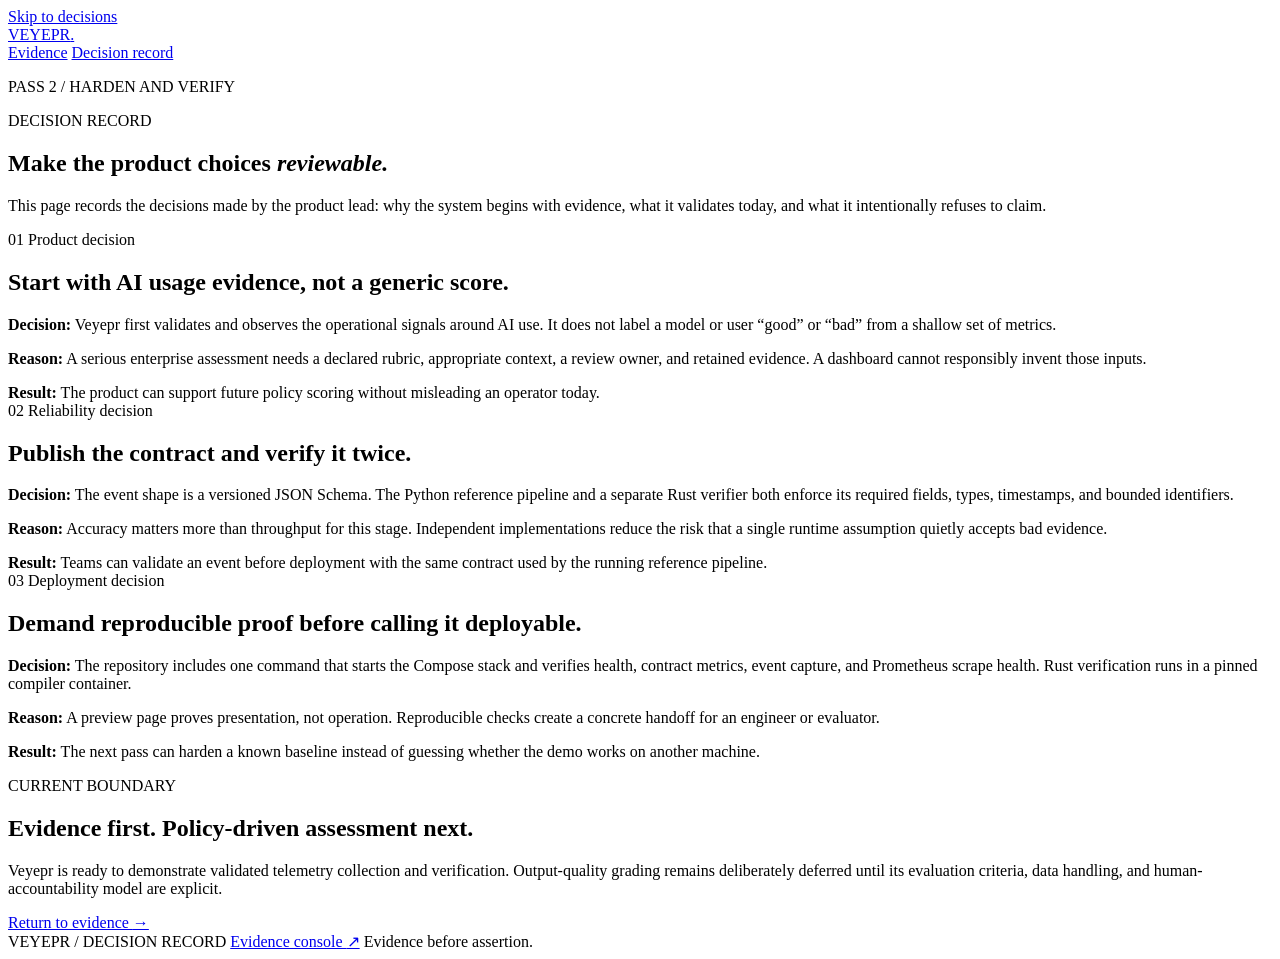
==== src/ai_observability/static/decision-record.html @ bdbd7eb7 "Harden telemetry validation and local verification Co-authored-by: Copilot App <223556219+Copilot@us" ====
<!doctype html>
<html lang="en">
  <head>
    <meta charset="utf-8">
    <meta name="viewport" content="width=device-width, initial-scale=1">
    <meta name="description" content="The Veyepr product and architecture decision record.">
    <title>Veyepr | Decision Record</title>
    <link rel="icon" href="assets/mark.svg" type="image/svg+xml">
    <link rel="preconnect" href="https://fonts.googleapis.com">
    <link rel="preconnect" href="https://fonts.gstatic.com" crossorigin>
    <link href="https://fonts.googleapis.com/css2?family=DM+Serif+Display:ital@0;1&family=IBM+Plex+Mono:wght@400;500;600&display=swap" rel="stylesheet">
    <link rel="stylesheet" href="assets/styles.css">
  </head>
  <body class="triolingo-page">
    <a class="skip-link" href="#decisions">Skip to decisions</a>
    <header class="site-header">
      <a class="wordmark" href="./" aria-label="Veyepr home">VEYEPR<span>.</span></a>
      <nav aria-label="Primary navigation">
        <a href="./">Evidence</a>
        <a aria-current="page" href="decision-record.html">Decision record</a>
      </nav>
    </header>
    <main id="decisions">
      <section class="tri-hero">
        <p class="eyebrow"><span class="status-dot"></span> PASS 2 / HARDEN AND VERIFY</p>
        <p class="section-index">DECISION RECORD</p>
        <h1>Make the product choices <em>reviewable.</em></h1>
        <p class="lede">This page records the decisions made by the product lead: why the system begins with evidence, what it validates today, and what it intentionally refuses to claim.</p>
      </section>
      <section class="lesson-sequence">
        <article class="lesson-card">
          <div class="lesson-label"><span>01</span> Product decision</div>
          <h2>Start with AI usage evidence, not a generic score.</h2>
          <p><b>Decision:</b> Veyepr first validates and observes the operational signals around AI use. It does not label a model or user “good” or “bad” from a shallow set of metrics.</p>
          <p><b>Reason:</b> A serious enterprise assessment needs a declared rubric, appropriate context, a review owner, and retained evidence. A dashboard cannot responsibly invent those inputs.</p>
          <aside><b>Result:</b> The product can support future policy scoring without misleading an operator today.</aside>
        </article>
        <article class="lesson-card lesson-card-dark">
          <div class="lesson-label"><span>02</span> Reliability decision</div>
          <h2>Publish the contract and verify it twice.</h2>
          <p><b>Decision:</b> The event shape is a versioned JSON Schema. The Python reference pipeline and a separate Rust verifier both enforce its required fields, types, timestamps, and bounded identifiers.</p>
          <p><b>Reason:</b> Accuracy matters more than throughput for this stage. Independent implementations reduce the risk that a single runtime assumption quietly accepts bad evidence.</p>
          <aside><b>Result:</b> Teams can validate an event before deployment with the same contract used by the running reference pipeline.</aside>
        </article>
        <article class="lesson-card">
          <div class="lesson-label"><span>03</span> Deployment decision</div>
          <h2>Demand reproducible proof before calling it deployable.</h2>
          <p><b>Decision:</b> The repository includes one command that starts the Compose stack and verifies health, contract metrics, event capture, and Prometheus scrape health. Rust verification runs in a pinned compiler container.</p>
          <p><b>Reason:</b> A preview page proves presentation, not operation. Reproducible checks create a concrete handoff for an engineer or evaluator.</p>
          <aside><b>Result:</b> The next pass can harden a known baseline instead of guessing whether the demo works on another machine.</aside>
        </article>
      </section>
      <section class="interview-close">
        <div>
          <p class="section-index">CURRENT BOUNDARY</p>
          <h2>Evidence first. Policy-driven assessment next.</h2>
          <p>Veyepr is ready to demonstrate validated telemetry collection and verification. Output-quality grading remains deliberately deferred until its evaluation criteria, data handling, and human-accountability model are explicit.</p>
          <a class="button button-primary" href="./">Return to evidence <span aria-hidden="true">→</span></a>
        </div>
      </section>
    </main>
    <footer>
      <span>VEYEPR / DECISION RECORD</span>
      <a href="./">Evidence console <span aria-hidden="true">↗</span></a>
      <span>Evidence before assertion.</span>
    </footer>
  </body>
</html>
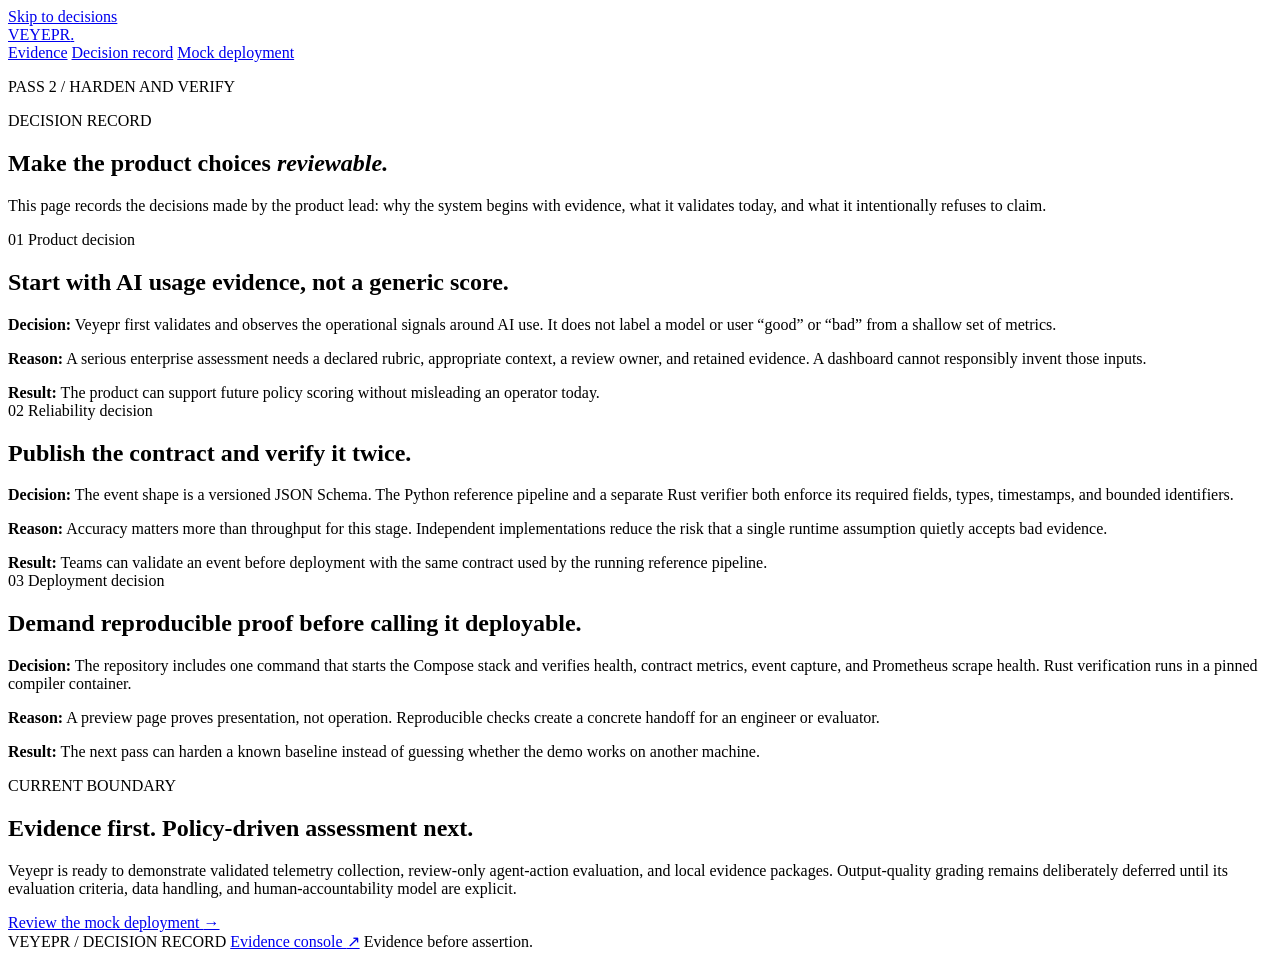
==== commit f3c1b9c8: "Add review-only sentinel mock deployment Co-authored-by: Copilot App <223556219+Copilot@users.norepl" ====
--- a/src/ai_observability/static/decision-record.html
+++ b/src/ai_observability/static/decision-record.html
@@ -18,6 +18,7 @@
       <nav aria-label="Primary navigation">
         <a href="./">Evidence</a>
         <a aria-current="page" href="decision-record.html">Decision record</a>
+        <a href="mock-deploy.html">Mock deployment</a>
       </nav>
     </header>
     <main id="decisions">
@@ -54,8 +55,8 @@
         <div>
           <p class="section-index">CURRENT BOUNDARY</p>
           <h2>Evidence first. Policy-driven assessment next.</h2>
-          <p>Veyepr is ready to demonstrate validated telemetry collection and verification. Output-quality grading remains deliberately deferred until its evaluation criteria, data handling, and human-accountability model are explicit.</p>
-          <a class="button button-primary" href="./">Return to evidence <span aria-hidden="true">→</span></a>
+          <p>Veyepr is ready to demonstrate validated telemetry collection, review-only agent-action evaluation, and local evidence packages. Output-quality grading remains deliberately deferred until its evaluation criteria, data handling, and human-accountability model are explicit.</p>
+          <a class="button button-primary" href="mock-deploy.html">Review the mock deployment <span aria-hidden="true">→</span></a>
         </div>
       </section>
     </main>
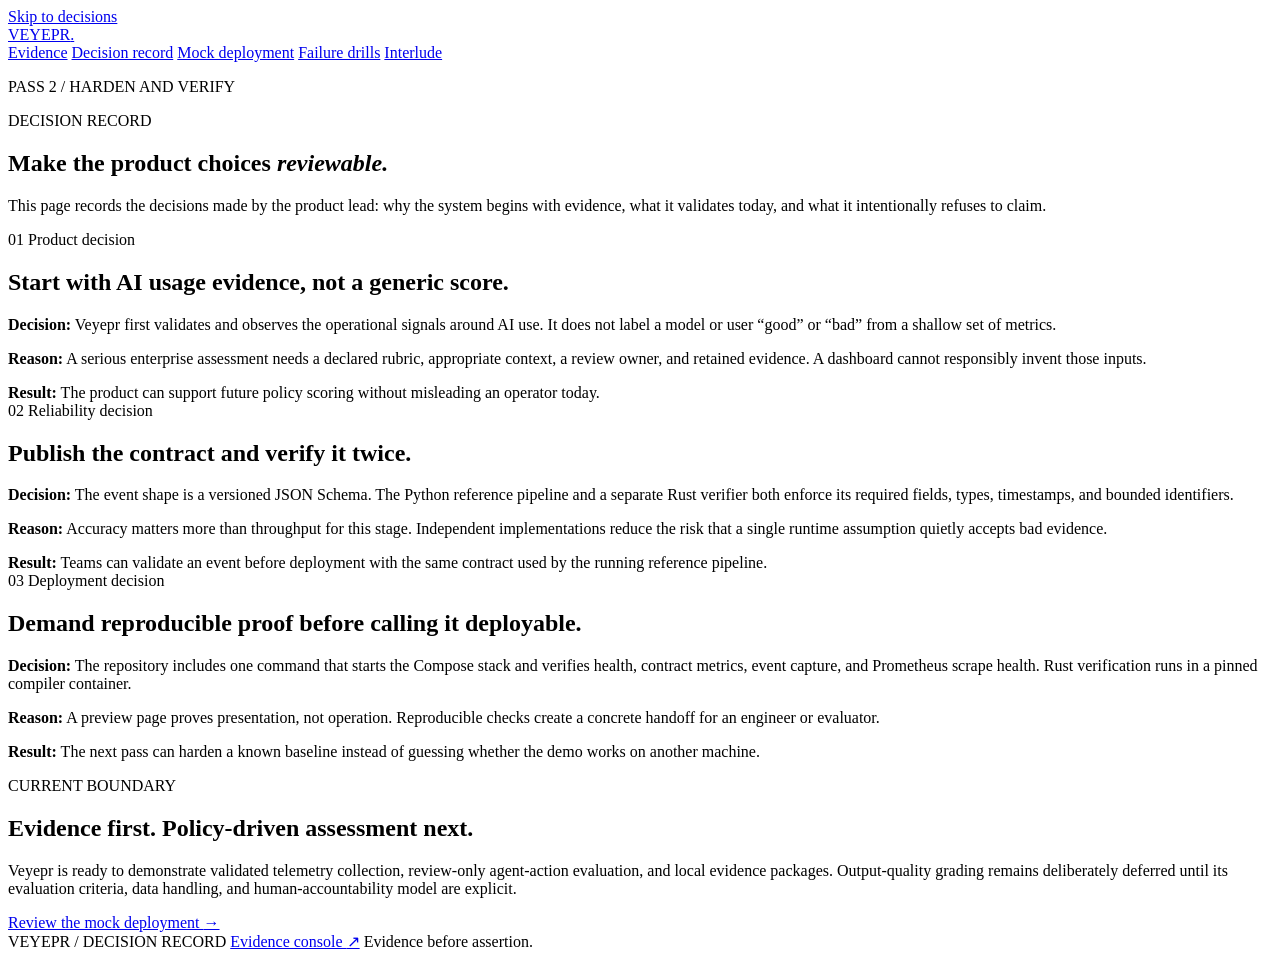
==== commit 16900e1a: "Add failure drills and evidence dossier Co-authored-by: Copilot App <223556219+Copilot@users.noreply" ====
--- a/src/ai_observability/static/decision-record.html
+++ b/src/ai_observability/static/decision-record.html
@@ -19,6 +19,8 @@
         <a href="./">Evidence</a>
         <a aria-current="page" href="decision-record.html">Decision record</a>
         <a href="mock-deploy.html">Mock deployment</a>
+        <a href="break-b4-buying.html">Failure drills</a>
+        <a href="interlude.html">Interlude</a>
       </nav>
     </header>
     <main id="decisions">
